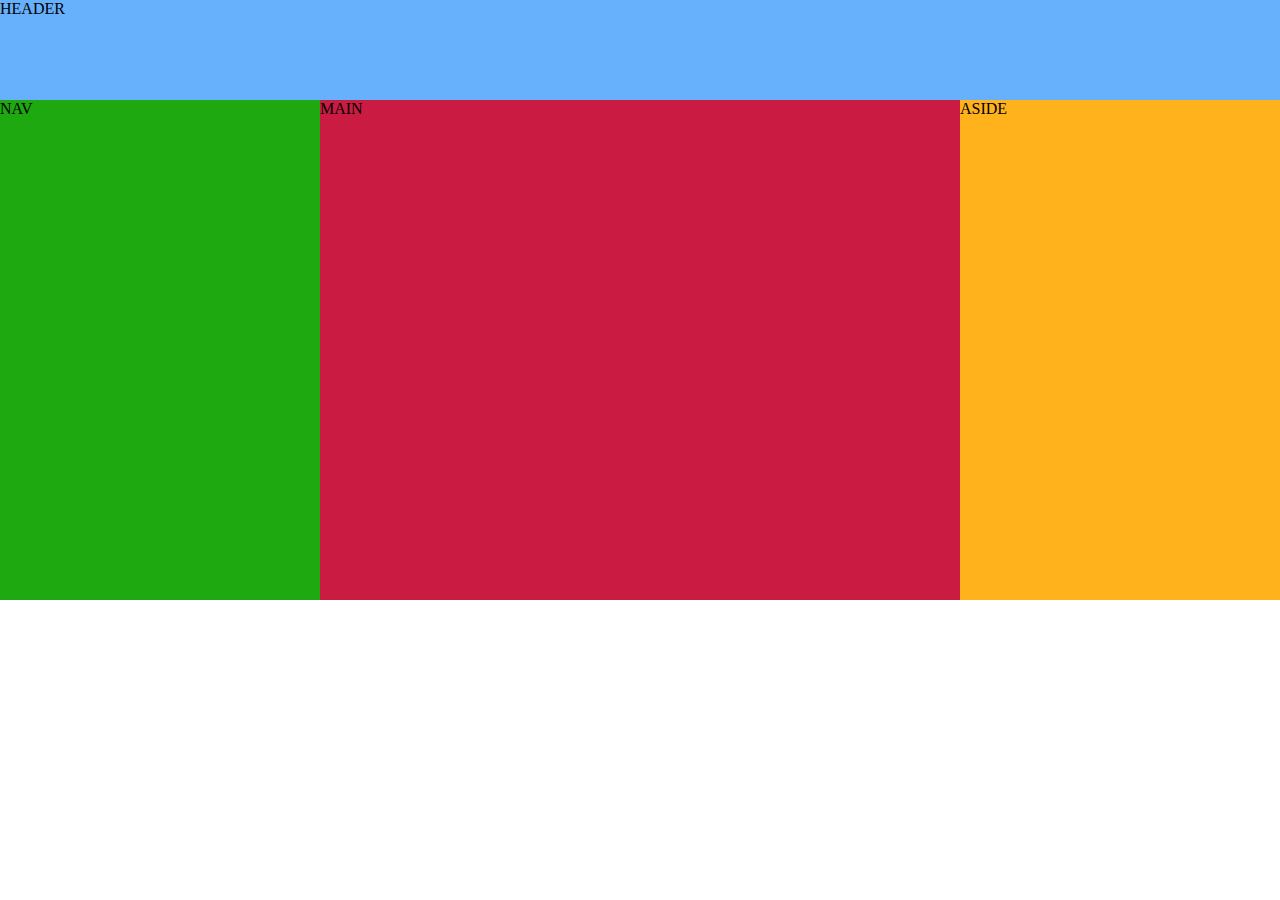
==== code-along-1/index.html @ b3c53de1 "Basic responsive layout" ====
<!DOCTYPE html>
<html lang="en">
<head>
  <meta charset="UTF-8">
  <meta name="viewport" content="width=device-width, initial-scale=1.0">
  <title>Code Along 1</title>
  <link rel="stylesheet" href="styles/style.css">
</head>
<body>
  <header>HEADER</header>
  <div class="flexContainer">
    <nav>NAV</nav>
    <main>MAIN</main>
    <aside>ASIDE</aside>
  </div>
</body>
</html>
---- code-along-1/styles/style.css ----
body {
  margin: 0;
  padding: 0;
}

header {
  background-color: #66b0fc;
  height: 100px;
}

nav {
  background-color: #1fa911;
  width: 25%;
  height: 500px;
}

main {
  background-color: #ca1c43;
  width: 50%;
}

aside {
  background-color: #ffb21c;
  width: 25%;
}

.flexContainer {
  display: flex;
  width: 100%;
  justify-content: space-between;
}

@media only screen and (max-width: 800px) {
  .flexContainer {
    flex-wrap: wrap;
  }
  nav {
    width: 100%;
    height: 75px;
  }
  main {
    width: 50%;
    height: 300px;
  }
  aside {
    width: 50%;
    height: 300px;
  }
}

@media only screen and (max-width: 600px) {
  .flexContainer {
    flex-direction: column;
  }
  nav, main, aside {
    width: 100%;
    min-height: 200px;
  }
  nav {
    height: 75px;
  }
  main {
    height: 500px;
  }
  aside {
    height: 50px;
  }
}
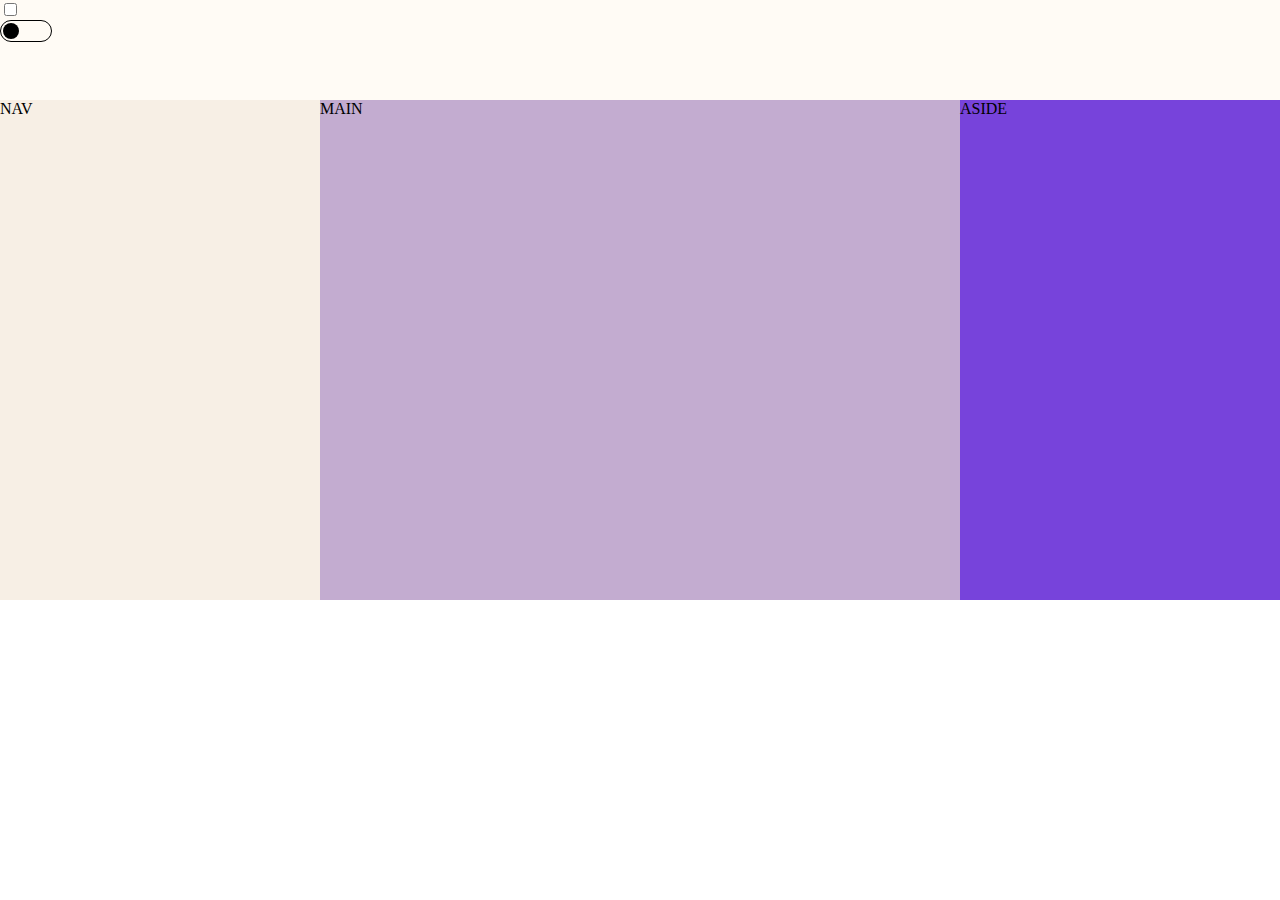
==== commit 0998aa0e: "Some more exercices aswell as a group project" ====
--- a/code-along-1/index.html
+++ b/code-along-1/index.html
@@ -5,9 +5,13 @@
   <meta name="viewport" content="width=device-width, initial-scale=1.0">
   <title>Code Along 1</title>
   <link rel="stylesheet" href="styles/style.css">
+  <script src="js/script.js"></script>
 </head>
 <body>
-  <header>HEADER</header>
+  <header>
+    <input type="checkbox" id="darkmode" onclick="toggleDarkmode();">
+    <label class="darkButton" for="darkmode"></label>
+  </header>
   <div class="flexContainer">
     <nav>NAV</nav>
     <main>MAIN</main>
--- a/code-along-1/styles/style.css
+++ b/code-along-1/styles/style.css
@@ -1,26 +1,40 @@
+:root {
+  --headerBg: #FFFBF5;
+  --navBg: #F7EFE5;
+  --mainBg: #C3ACD0;
+  --asideBg: #7743DB;
+}
+
+.darkMode {
+  --headerBg: #0F0F0F;
+  --navBg: #232D3F;
+  --mainBg: #005B41;
+  --asideBg: #008170;
+}
+
 body {
   margin: 0;
   padding: 0;
 }
 
 header {
-  background-color: #66b0fc;
+  background-color: var(--headerBg);
   height: 100px;
 }
 
 nav {
-  background-color: #1fa911;
+  background-color: var(--navBg);
   width: 25%;
   height: 500px;
 }
 
 main {
-  background-color: #ca1c43;
+  background-color: var(--mainBg);
   width: 50%;
 }
 
 aside {
-  background-color: #ffb21c;
+  background-color: var(--asideBg);
   width: 25%;
 }
 
@@ -28,6 +42,26 @@
   display: flex;
   width: 100%;
   justify-content: space-between;
+}
+
+.darkButton {
+  display: block;
+  position: relative;
+  width: 50px;
+  height: 20px;
+  border: 1px solid #000;
+  border-radius: 12px;
+}
+
+.darkButton::after {
+  content:"";
+  position: absolute;
+  width: 16px;
+  height: 16px;
+  background-color: #000;
+  border-radius: 50%;
+  top: 2px;
+  left: 2px;
 }
 
 @media only screen and (max-width: 800px) {
